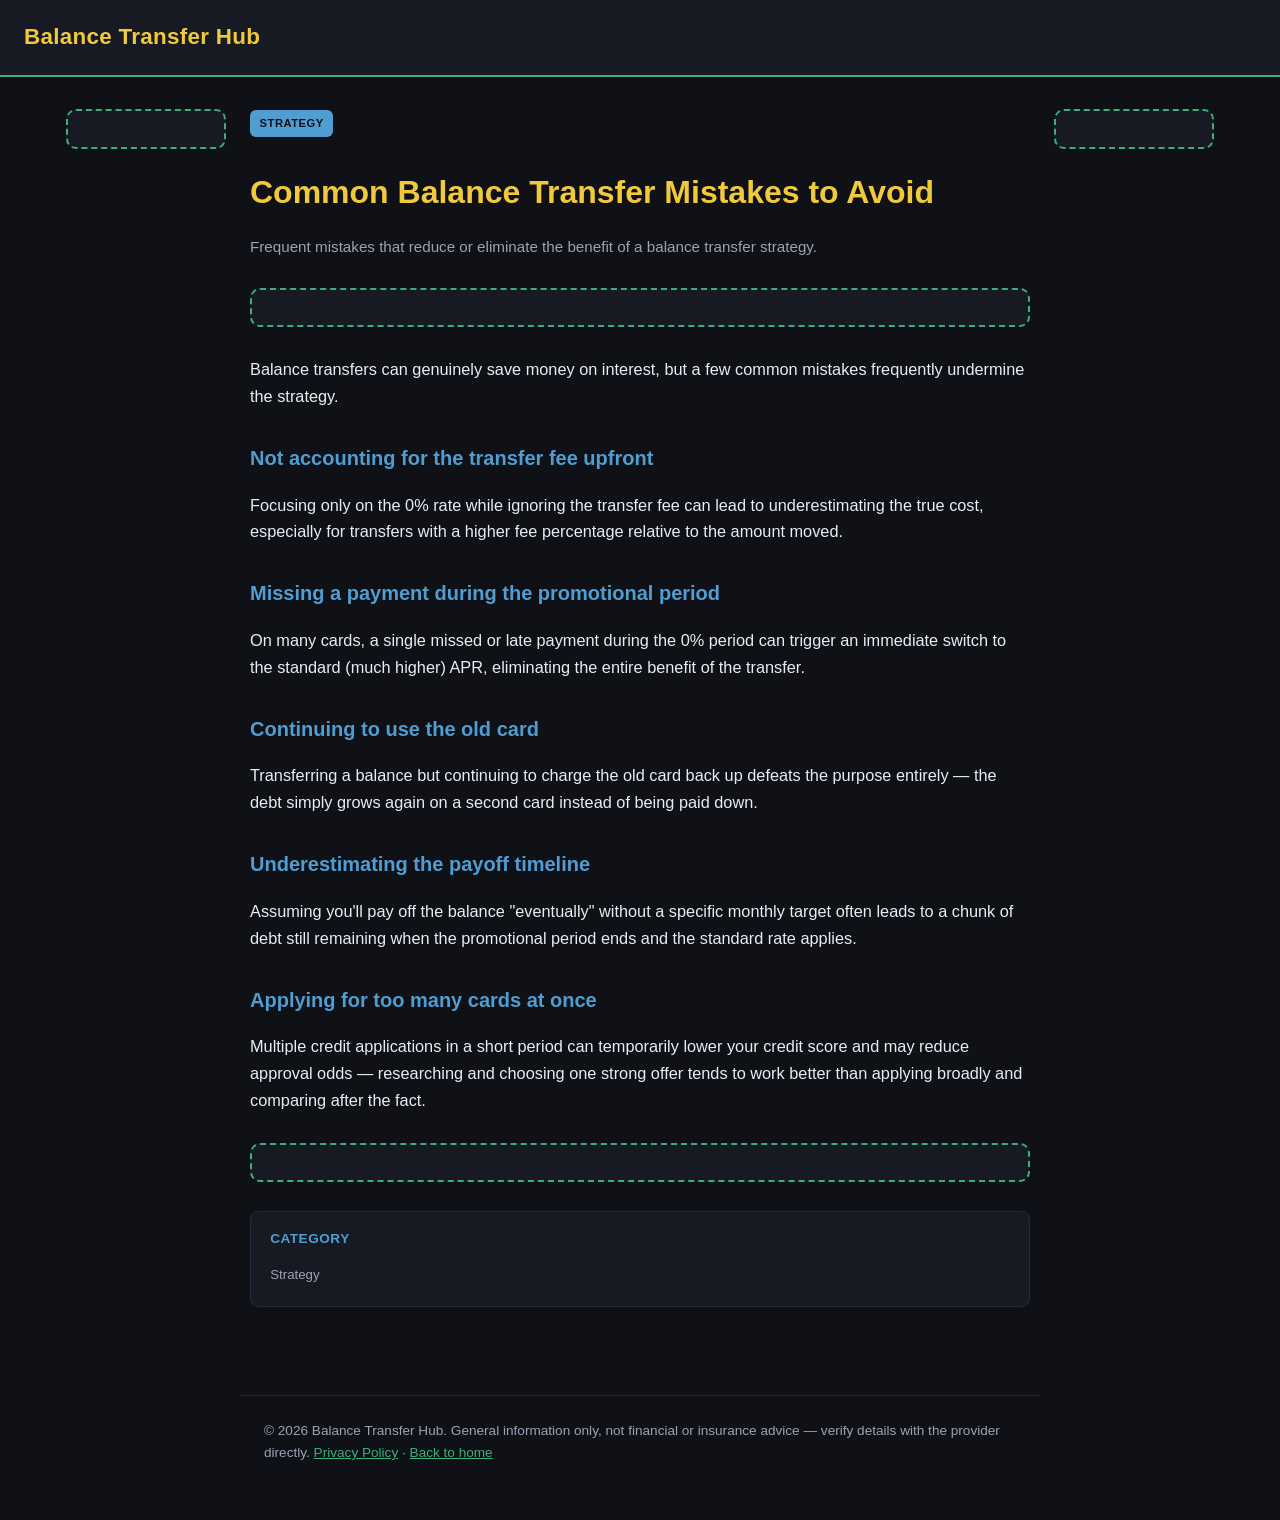
==== pages/balance-transfer-mistakes.html @ a4e29ab9 "Add files via upload" ====
<!DOCTYPE html>
<html lang="en">
<head>
<meta charset="UTF-8">
<meta name="viewport" content="width=device-width, initial-scale=1.0">
<title>Common Balance Transfer Mistakes to Avoid | Balance Transfer Hub</title>
<meta name="description" content="Frequent mistakes that reduce or eliminate the benefit of a balance transfer strategy.">
<link rel="canonical" href="https://future0000000.github.io/balance-transfer-hub/pages/balance-transfer-mistakes.html">
<meta property="og:title" content="Common Balance Transfer Mistakes to Avoid">
<meta property="og:description" content="Frequent mistakes that reduce or eliminate the benefit of a balance transfer strategy.">
<meta property="og:type" content="article">
<link rel="stylesheet" href="../style.css">
<script async src="https://pagead2.googlesyndication.com/pagead/js/adsbygoogle.js?client=ca-pub-5271494920367325" crossorigin="anonymous"></script>
<script type="application/ld+json">
{"@context":"https://schema.org","@type":"Article","headline":"Common Balance Transfer Mistakes to Avoid","description":"Frequent mistakes that reduce or eliminate the benefit of a balance transfer strategy.","author":{"@type":"Organization","name":"Balance Transfer Hub"},"publisher":{"@type":"Organization","name":"Balance Transfer Hub"}}
</script>
</head>
<body>
<header><a class="logo" href="../index.html">Balance Transfer Hub</a></header>
<div class="page-layout">
<aside class="sidebar"><div class="ad-slot">
  <ins class="adsbygoogle"
       style="display:block"
       data-ad-client="ca-pub-5271494920367325"
       data-ad-slot="8678366094"
       data-ad-format="auto"
       data-full-width-responsive="true"></ins>
  <script>(adsbygoogle = window.adsbygoogle || []).push({});</script>
</div></aside>
<main>
<span class="post-tag" style="background:#4f9dd1">Strategy</span>
<h1>Common Balance Transfer Mistakes to Avoid</h1>
<p class="desc">Frequent mistakes that reduce or eliminate the benefit of a balance transfer strategy.</p>
<div class="ad-slot">
  <ins class="adsbygoogle"
       style="display:block"
       data-ad-client="ca-pub-5271494920367325"
       data-ad-slot="8678366094"
       data-ad-format="auto"
       data-full-width-responsive="true"></ins>
  <script>(adsbygoogle = window.adsbygoogle || []).push({});</script>
</div>
<p>Balance transfers can genuinely save money on interest, but a few common mistakes frequently undermine the strategy.</p>
<h2>Not accounting for the transfer fee upfront</h2>
<p>Focusing only on the 0% rate while ignoring the transfer fee can lead to underestimating the true cost, especially for transfers with a higher fee percentage relative to the amount moved.</p>
<h2>Missing a payment during the promotional period</h2>
<p>On many cards, a single missed or late payment during the 0% period can trigger an immediate switch to the standard (much higher) APR, eliminating the entire benefit of the transfer.</p>
<h2>Continuing to use the old card</h2>
<p>Transferring a balance but continuing to charge the old card back up defeats the purpose entirely — the debt simply grows again on a second card instead of being paid down.</p>
<h2>Underestimating the payoff timeline</h2>
<p>Assuming you'll pay off the balance "eventually" without a specific monthly target often leads to a chunk of debt still remaining when the promotional period ends and the standard rate applies.</p>
<h2>Applying for too many cards at once</h2>
<p>Multiple credit applications in a short period can temporarily lower your credit score and may reduce approval odds — researching and choosing one strong offer tends to work better than applying broadly and comparing after the fact.</p>
<div class="ad-slot">
  <ins class="adsbygoogle"
       style="display:block"
       data-ad-client="ca-pub-5271494920367325"
       data-ad-slot="8678366094"
       data-ad-format="auto"
       data-full-width-responsive="true"></ins>
  <script>(adsbygoogle = window.adsbygoogle || []).push({});</script>
</div>
<div class="widget-box"><h3>Category</h3><ul><li>Strategy</li></ul></div>
</main>
<aside class="sidebar"><div class="ad-slot">
  <ins class="adsbygoogle"
       style="display:block"
       data-ad-client="ca-pub-5271494920367325"
       data-ad-slot="8678366094"
       data-ad-format="auto"
       data-full-width-responsive="true"></ins>
  <script>(adsbygoogle = window.adsbygoogle || []).push({});</script>
</div></aside>
</div>
<footer>&copy; 2026 Balance Transfer Hub. General information only, not financial or insurance advice — verify details with the provider directly. <a href="../privacy-policy.html">Privacy Policy</a> · <a href="../index.html">Back to home</a></footer>
</body>
</html>
---- style.css ----
:root{
  --bg:#0f1117; --panel:#171a23; --text:#e9ecf3; --muted:#9aa3b5;
  --accent:#3cae7a; --accent2:#4f9dd1; --gold:#f0c93c; --border:#252a38;
}
*{box-sizing:border-box}
body{margin:0;font-family:'Segoe UI',Arial,sans-serif;background:var(--bg);color:var(--text);line-height:1.65}
header{background:var(--panel);border-bottom:2px solid var(--accent);padding:1.2rem 1.5rem}
header a.logo{color:var(--gold);font-weight:800;font-size:1.4rem;text-decoration:none;letter-spacing:.3px}
.page-layout{display:grid;grid-template-columns:160px minmax(0,800px) 160px;gap:1.5rem;max-width:1180px;margin:0 auto;padding:2rem 1rem}
.sidebar{position:sticky;top:1.5rem;height:fit-content}
.sidebar .ad-slot{margin:0 0 1.5rem}
@media(max-width:1000px){.page-layout{grid-template-columns:1fr}.sidebar{position:static;order:3}}
main{max-width:800px}
h1{font-size:2rem;color:var(--gold);margin-bottom:.3rem}
h2{font-size:1.25rem;color:var(--accent2);margin-top:2rem}
p{color:var(--text);font-size:1.02rem}
.desc{color:var(--muted);font-size:.95rem;margin-bottom:1.5rem}
a{color:var(--accent)}
.ad-slot{background:var(--panel);border:2px dashed var(--accent);color:var(--muted);
  text-align:center;padding:1.1rem;margin:1.8rem 0;font-size:.8rem;border-radius:10px}
footer{max-width:800px;margin:2rem auto;padding:1.5rem;color:var(--muted);font-size:.85rem;border-top:1px solid var(--border)}
.post-list{list-style:none;padding:0;margin-top:1.5rem}
.post-item{padding:1.2rem 0;border-bottom:1px solid var(--border)}
.post-tag{display:inline-block;font-size:.7rem;font-weight:700;text-transform:uppercase;letter-spacing:.5px;
  padding:.25rem .6rem;border-radius:6px;margin-bottom:.5rem;color:#0f1117}
.post-title{font-size:1.2rem;margin:0 0 .3rem;display:block}
.post-title a{color:var(--text);text-decoration:none}
.post-title a:hover{color:var(--gold)}
.post-date{color:var(--muted);font-size:.8rem;margin-bottom:.5rem}
.post-excerpt{color:var(--muted);font-size:.93rem;margin-bottom:.4rem}
.read-more{font-size:.85rem;font-weight:600}
.pagination{display:flex;gap:.5rem;justify-content:center;margin:2rem 0}
.pagination span{background:var(--panel);border:1px solid var(--border);padding:.4rem .8rem;border-radius:6px;color:var(--muted);font-size:.85rem}
.widget-box{background:var(--panel);border:1px solid var(--border);border-radius:8px;padding:1rem 1.2rem;margin:1.5rem 0}
.widget-box h3{font-size:.85rem;color:var(--accent2);margin:0 0 .6rem;text-transform:uppercase;letter-spacing:.5px}
.widget-box ul{list-style:none;padding:0;margin:0}
.widget-box li{font-size:.83rem;color:var(--muted);padding:.25rem 0}
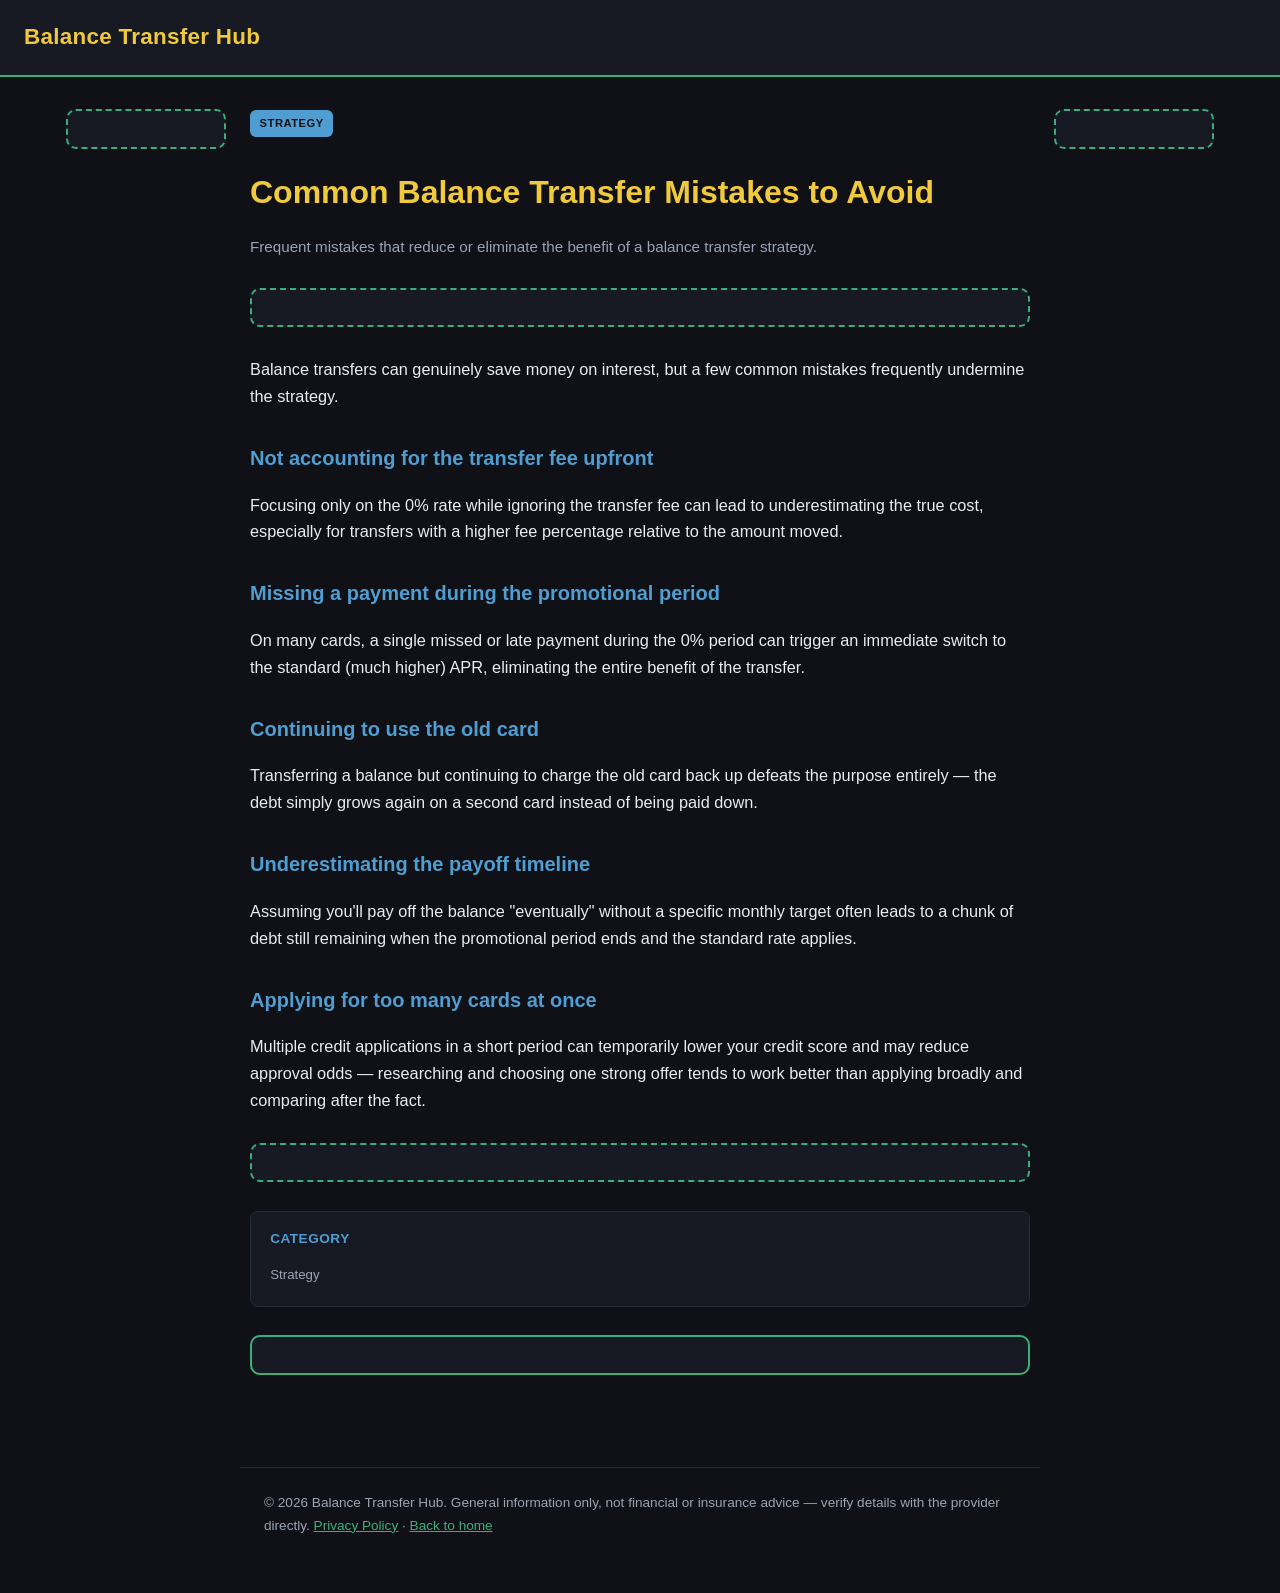
==== commit 63118255: "Add files via upload" ====
--- a/pages/balance-transfer-mistakes.html
+++ b/pages/balance-transfer-mistakes.html
@@ -61,6 +61,14 @@
   <script>(adsbygoogle = window.adsbygoogle || []).push({});</script>
 </div>
 <div class="widget-box"><h3>Category</h3><ul><li>Strategy</li></ul></div>
+<div class="ad-slot" style="border-style:solid">
+  <ins class="adsbygoogle"
+       style="display:block"
+       data-ad-format="autorelaxed"
+       data-ad-client="ca-pub-5271494920367325"
+       data-ad-slot="5244703336"></ins>
+  <script>(adsbygoogle = window.adsbygoogle || []).push({});</script>
+</div>
 </main>
 <aside class="sidebar"><div class="ad-slot">
   <ins class="adsbygoogle"
